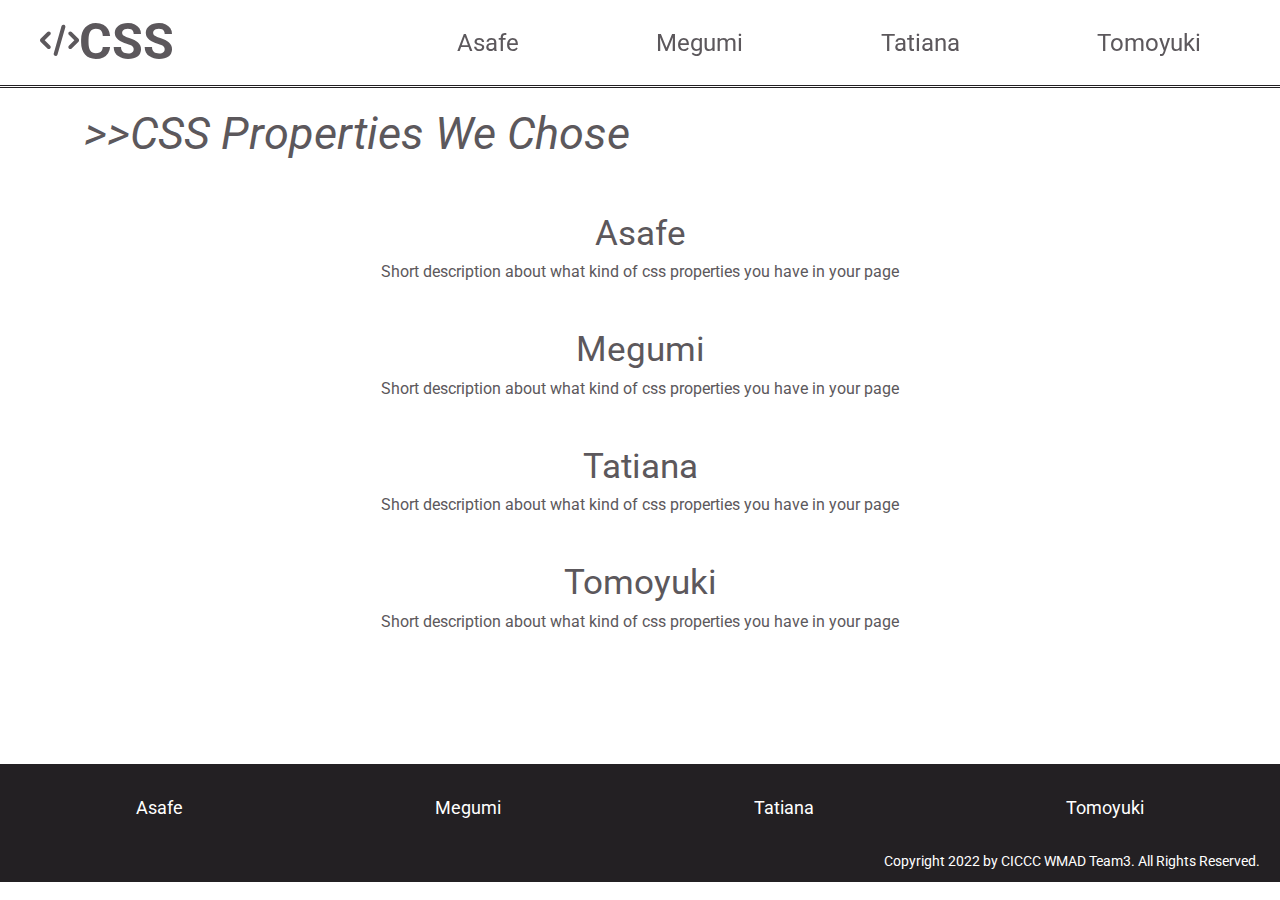
==== index.html @ c783a012 "Modify title and link." ====
<!DOCTYPE html>
<html lang="en">
  <head>
    <meta charset="UTF-8" />
    <meta http-equiv="X-UA-Compatible" content="IE=edge" />
    <meta name="viewport" content="width=device-width, initial-scale=1.0" />
    <title>CSS Tutorial - Home</title>

    <!-- Reset CSS -->
    <link rel="stylesheet" href="css/reset.css" />

    <!-- Google Fonts: Roboto, Open Sans -->
    <link rel="preconnect" href="https://fonts.googleapis.com" />
    <link rel="preconnect" href="https://fonts.gstatic.com" crossorigin />
    <link
      href="https://fonts.googleapis.com/css2?family=Open+Sans:ital,wght@0,400;0,700;1,400&family=Roboto:ital,wght@0,400;0,700;1,400&display=swap"
      rel="stylesheet"
    />

    <!-- Font Awesome ver 6.0.0-->
    <link
      rel="stylesheet"
      href="https://cdnjs.cloudflare.com/ajax/libs/font-awesome/6.0.0/css/all.min.css"
      integrity="sha512-9usAa10IRO0HhonpyAIVpjrylPvoDwiPUiKdWk5t3PyolY1cOd4DSE0Ga+ri4AuTroPR5aQvXU9xC6qOPnzFeg=="
      crossorigin="anonymous"
      referrerpolicy="no-referrer"
    />

    <!-- Website Styles -->
    <link rel="stylesheet" href="css/style_shared.css" />
    <link rel="stylesheet" href="css/style_home.css" />
  </head>

  <body>
    <!-- HEADER -->
    <header class="header">
      <div class="header-container">
        <div class="header-inner">
          <div class="header-inner-title">
            <a href="index.html"><i class="fa-solid fa-code fa-2xs"></i>CSS</a>
          </div>
          <div class="header-inner-nav">
            <nav>
              <ul>
                <li><a href="asafe.html">Asafe</a></li>
                <li><a href="megumi.html">Megumi</a></li>
                <li><a href="tatiana.html">Tatiana</a></li>
                <li><a href="tomoyuki.html">Tomoyuki</a></li>
              </ul>
            </nav>
          </div>
        </div>
      </div>
    </header>

    <!-- BODY -->
    <main class="main">
      <section class="summary">
        <h1>>>CSS Properties We Chose</h1>
        <div class="summary-wrap">
          <div class="summary-name">
            <h2>Asafe</h2>
          </div>
          <div class="summary-description">
            <p>
              Short description about what kind of css properties you have in
              your page
            </p>
          </div>
        </div>
        <div class="summary-wrap">
          <div class="summary-name">
            <h2>Megumi</h2>
          </div>
          <div class="summary-description">
            <p>
              Short description about what kind of css properties you have in
              your page
            </p>
          </div>
        </div>
        <div class="summary-wrap">
          <div class="summary-name">
            <h2>Tatiana</h2>
          </div>
          <div class="summary-description">
            <p>
              Short description about what kind of css properties you have in
              your page
            </p>
          </div>
        </div>
        <div class="summary-wrap">
          <div class="summary-name">
            <h2>Tomoyuki</h2>
          </div>
          <div class="summary-description">
            <p>
              Short description about what kind of css properties you have in
              your page
            </p>
          </div>
        </div>
      </section>
    </main>
    
    <!-- FOOTER -->
    <footer class="footer">
      <div class="footer-inner-nav">
        <nav>
          <ul>
            <li><a href="asafe.html">Asafe</a></li>
            <li><a href="megumi.html">Megumi</a></li>
            <li><a href="tatiana.html">Tatiana</a></li>
            <li><a href="tomoyuki.html">Tomoyuki</a></li>
          </ul>
        </nav>
      </div>
      <p class="copyright">
        Copyright 2022 by CICCC WMAD Team3. All Rights Reserved.
      </p>
    </footer>
  </body>
</html>
---- css/style_shared.css ----
/* SHARED STYLES */
body {
  color: #5c585c;
  font-size: 16px;
  font-family: 'Roboto', 'Open Sans', sans-serif;
  line-height: 1.5;
}

h1 {
  font-size: 45px;
}

h2 {
  font-size: 35px;
}

/* HEADER */
.header {
  position: fixed;
  width: 100%;
  padding: 5px 10px;
  margin-bottom: 30px;
  border-bottom: 3px double #232023;
}

.header-inner {
  display: flex;
  align-items: center;
}

.header-inner-title {
  width: 30%;
  font-size: 50px;
  padding-left: 30px;
  font-weight: 700;
}

.header-inner-nav {
  width: 70%;
}

.header-inner-nav ul {
  display: flex;
  justify-content: space-around; 
  font-size: 24px; 
}

.header-inner-nav a {
  padding: 10px 10px;
}

.header-inner-nav a:hover {
  text-decoration: underline;
}


/* FOOTER */
.footer {
  width: 100%;
  padding: 30px 10px 10px 10px;
  background-color: #232023;
  color: white;
}

.footer-inner-nav ul {
  display: flex;
  justify-content: space-around;
  font-size: 18px;
}

.footer-inner-nav a {
  padding: 10px 10px;
}

.footer-inner-nav a:hover {
  text-decoration: underline;
}

.copyright {
  padding: 30px 10px 0 10px;
  text-align: right;
  font-size: 14px;
}
---- css/style_home.css ----
/* MAIN */
.main {
  text-align: center;
}

.summary {
  width: 90%;
  margin: 0 auto;
  padding: 100px 20px;
}

.summary h1 {
  text-align: left;
  margin-bottom: 30px;
  font-style: italic;
}

.summary-wrap {
  padding: 10px 10px;
  margin: 20px 0px;
}
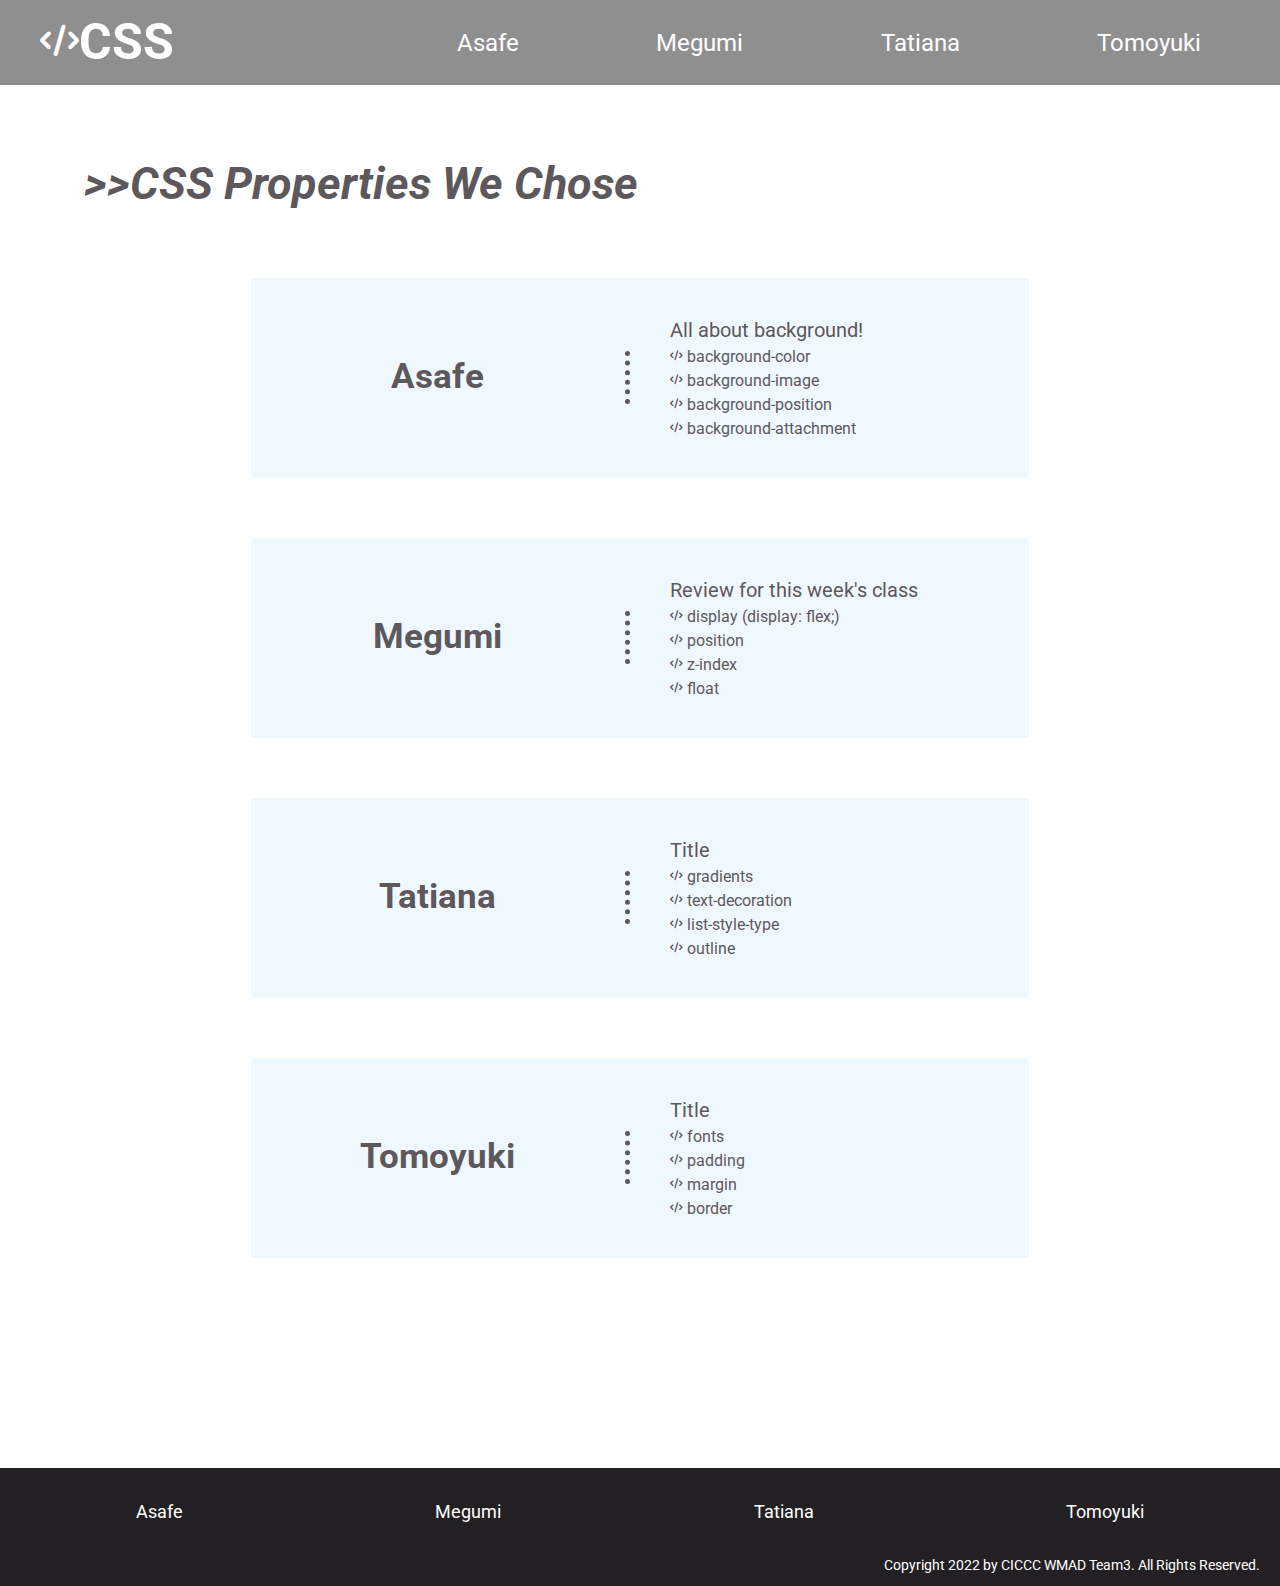
==== commit 8014abaf: "Add contents and modify css." ====
--- a/index.html
+++ b/index.html
@@ -62,10 +62,13 @@
             <h2>Asafe</h2>
           </div>
           <div class="summary-description">
-            <p>
-              Short description about what kind of css properties you have in
-              your page
-            </p>
+            <h3>All about background!</h3>
+            <ul>
+              <li><i class="fa-solid fa-code fa-2xs"></i> background-color</li>
+              <li><i class="fa-solid fa-code fa-2xs"></i> background-image</li>
+              <li><i class="fa-solid fa-code fa-2xs"></i> background-position</li>
+              <li><i class="fa-solid fa-code fa-2xs"></i> background-attachment</li>
+            </ul>
           </div>
         </div>
         <div class="summary-wrap">
@@ -73,10 +76,13 @@
             <h2>Megumi</h2>
           </div>
           <div class="summary-description">
-            <p>
-              Short description about what kind of css properties you have in
-              your page
-            </p>
+            <h3>Review for this week's class</h3>
+            <ul>
+              <li><i class="fa-solid fa-code fa-2xs"></i> display (display: flex;)</li>
+              <li><i class="fa-solid fa-code fa-2xs"></i> position</li>
+              <li><i class="fa-solid fa-code fa-2xs"></i> z-index</li>
+              <li><i class="fa-solid fa-code fa-2xs"></i> float</li>
+            </ul>
           </div>
         </div>
         <div class="summary-wrap">
@@ -84,10 +90,13 @@
             <h2>Tatiana</h2>
           </div>
           <div class="summary-description">
-            <p>
-              Short description about what kind of css properties you have in
-              your page
-            </p>
+            <h3>Title</h3>
+            <ul>
+              <li><i class="fa-solid fa-code fa-2xs"></i> gradients</li>
+              <li><i class="fa-solid fa-code fa-2xs"></i> text-decoration</li>
+              <li><i class="fa-solid fa-code fa-2xs"></i> list-style-type</li>
+              <li><i class="fa-solid fa-code fa-2xs"></i> outline</li>
+            </ul>
           </div>
         </div>
         <div class="summary-wrap">
@@ -95,15 +104,18 @@
             <h2>Tomoyuki</h2>
           </div>
           <div class="summary-description">
-            <p>
-              Short description about what kind of css properties you have in
-              your page
-            </p>
+            <h3>Title</h3>
+            <ul>
+              <li><i class="fa-solid fa-code fa-2xs"></i> fonts</li>
+              <li><i class="fa-solid fa-code fa-2xs"></i> padding</li>
+              <li><i class="fa-solid fa-code fa-2xs"></i> margin</li>
+              <li><i class="fa-solid fa-code fa-2xs"></i> border</li>
+            </ul>
           </div>
         </div>
       </section>
     </main>
-    
+
     <!-- FOOTER -->
     <footer class="footer">
       <div class="footer-inner-nav">
--- a/css/style_shared.css
+++ b/css/style_shared.css
@@ -20,7 +20,10 @@
   width: 100%;
   padding: 5px 10px;
   margin-bottom: 30px;
-  border-bottom: 3px double #232023;
+  /* border-bottom: 3px double #232023; */
+  background-color: #232023;
+  opacity: 0.5;
+  color: white;
 }
 
 .header-inner {
@@ -33,6 +36,10 @@
   font-size: 50px;
   padding-left: 30px;
   font-weight: 700;
+}
+
+.header-inner-title a:hover {
+  opacity: 0.7;
 }
 
 .header-inner-nav {
--- a/css/style_home.css
+++ b/css/style_home.css
@@ -1,21 +1,50 @@
 /* MAIN */
-.main {
+
+/* .main {
   text-align: center;
-}
+}  */
 
 .summary {
   width: 90%;
+  padding: 150px 20px;
   margin: 0 auto;
-  padding: 100px 20px;
 }
 
 .summary h1 {
   text-align: left;
   margin-bottom: 30px;
   font-style: italic;
+  font-weight: 700;
+}
+
+.summary h3 {
+  font-size: 20px;
 }
 
 .summary-wrap {
   padding: 10px 10px;
-  margin: 20px 0px;
+  margin: 60px auto;
+  display: flex;
+  justify-content: center;
+  align-items: center;
+  width: 70%;
+  height: 200px;
+  background-color: aliceblue;
+}
+
+.summary-name {
+  font-weight: 700;
+  border-style: none;
+  border-right-style: dotted;
+  border-color:#5c585c;
+  border-width: 5px;
+  width: 50%;
+  text-align: center;
+  margin-right: 20px;
+  padding-right: 10px;
+}
+
+.summary-description {
+  width: 50%;
+  padding-left: 20px;
 }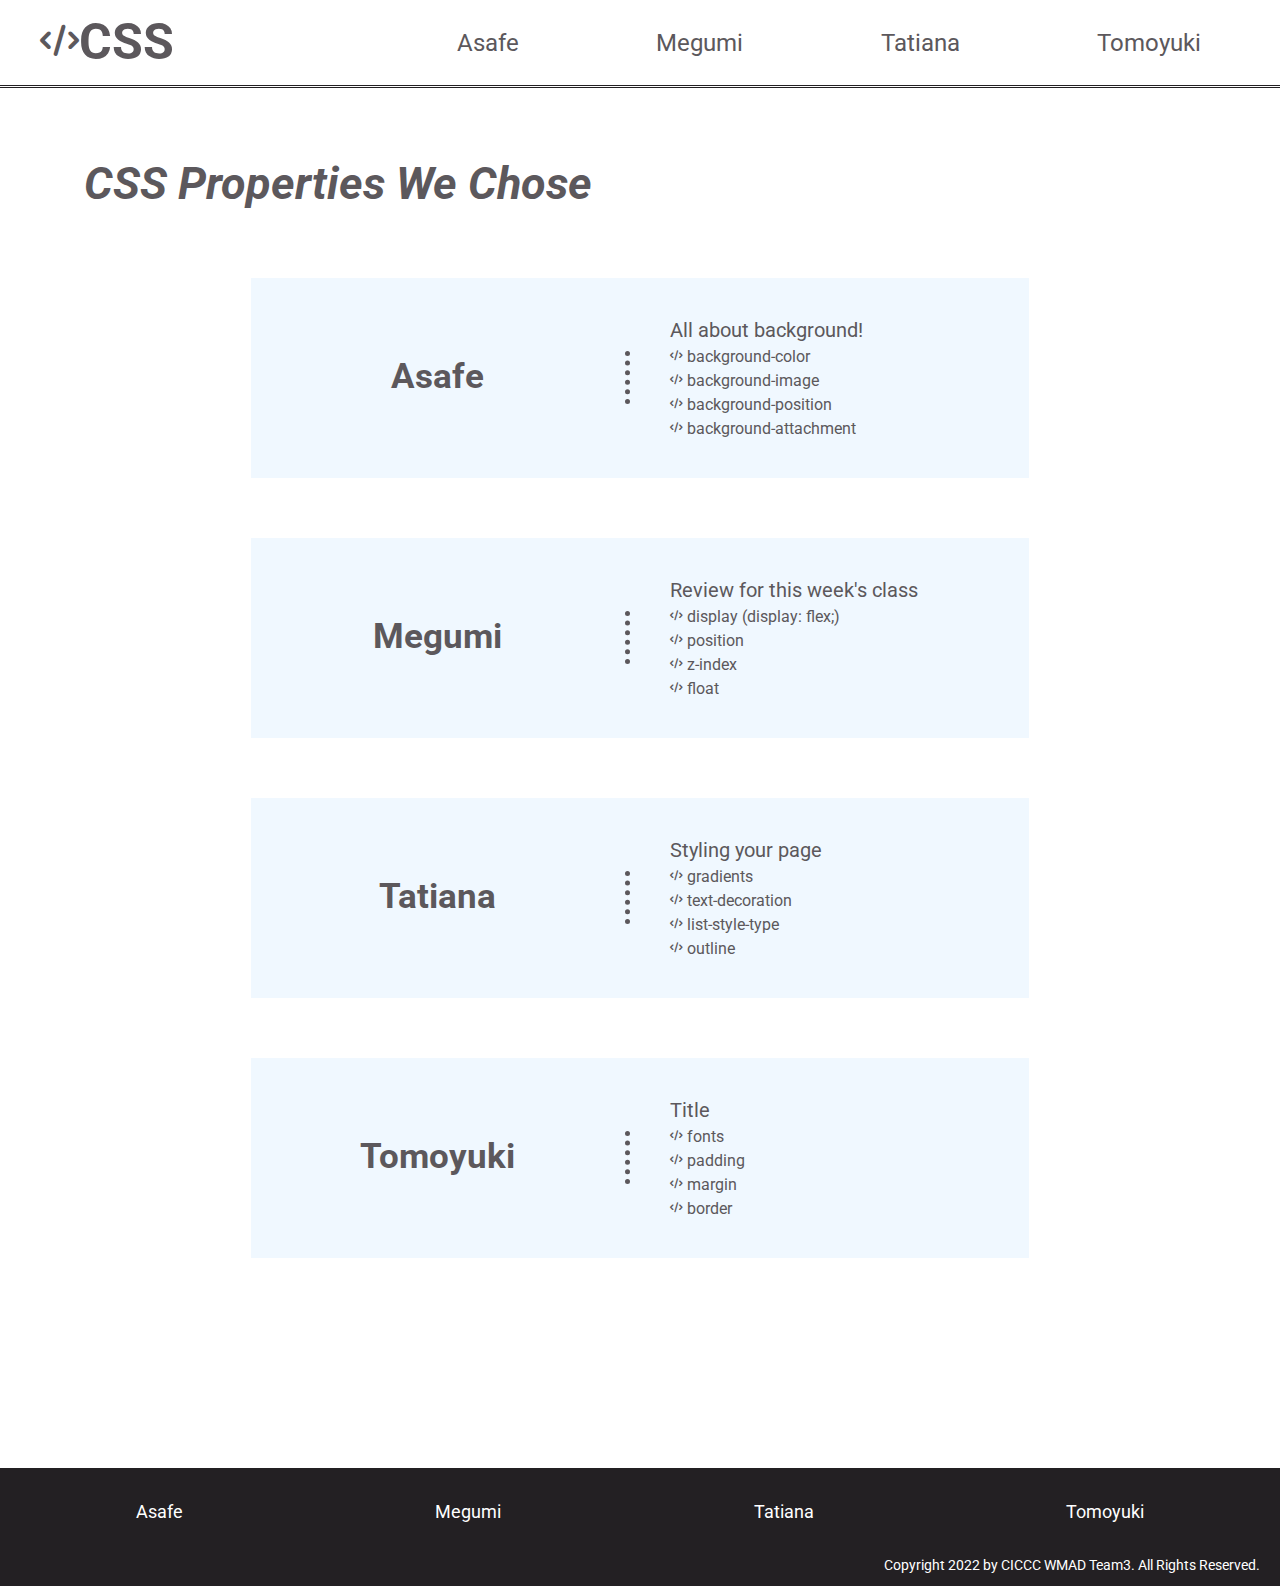
==== commit 206f331e: "added new changes" ====
--- a/index.html
+++ b/index.html
@@ -1,6 +1,7 @@
 <!DOCTYPE html>
 <html lang="en">
-  <head>
+
+<head>
     <meta charset="UTF-8" />
     <meta http-equiv="X-UA-Compatible" content="IE=edge" />
     <meta name="viewport" content="width=device-width, initial-scale=1.0" />
@@ -12,125 +13,118 @@
     <!-- Google Fonts: Roboto, Open Sans -->
     <link rel="preconnect" href="https://fonts.googleapis.com" />
     <link rel="preconnect" href="https://fonts.gstatic.com" crossorigin />
-    <link
-      href="https://fonts.googleapis.com/css2?family=Open+Sans:ital,wght@0,400;0,700;1,400&family=Roboto:ital,wght@0,400;0,700;1,400&display=swap"
-      rel="stylesheet"
-    />
+    <link href="https://fonts.googleapis.com/css2?family=Open+Sans:ital,wght@0,400;0,700;1,400&family=Roboto:ital,wght@0,400;0,700;1,400&display=swap" rel="stylesheet" />
 
     <!-- Font Awesome ver 6.0.0-->
-    <link
-      rel="stylesheet"
-      href="https://cdnjs.cloudflare.com/ajax/libs/font-awesome/6.0.0/css/all.min.css"
-      integrity="sha512-9usAa10IRO0HhonpyAIVpjrylPvoDwiPUiKdWk5t3PyolY1cOd4DSE0Ga+ri4AuTroPR5aQvXU9xC6qOPnzFeg=="
-      crossorigin="anonymous"
-      referrerpolicy="no-referrer"
+    <link rel="stylesheet" href="https://cdnjs.cloudflare.com/ajax/libs/font-awesome/6.0.0/css/all.min.css" integrity="sha512-9usAa10IRO0HhonpyAIVpjrylPvoDwiPUiKdWk5t3PyolY1cOd4DSE0Ga+ri4AuTroPR5aQvXU9xC6qOPnzFeg==" crossorigin="anonymous" referrerpolicy="no-referrer"
     />
 
     <!-- Website Styles -->
     <link rel="stylesheet" href="css/style_shared.css" />
     <link rel="stylesheet" href="css/style_home.css" />
-  </head>
+</head>
 
-  <body>
+<body>
     <!-- HEADER -->
     <header class="header">
-      <div class="header-container">
-        <div class="header-inner">
-          <div class="header-inner-title">
-            <a href="index.html"><i class="fa-solid fa-code fa-2xs"></i>CSS</a>
-          </div>
-          <div class="header-inner-nav">
-            <nav>
-              <ul>
-                <li><a href="asafe.html">Asafe</a></li>
-                <li><a href="megumi.html">Megumi</a></li>
-                <li><a href="tatiana.html">Tatiana</a></li>
-                <li><a href="tomoyuki.html">Tomoyuki</a></li>
-              </ul>
-            </nav>
-          </div>
+        <div class="header-container">
+            <div class="header-inner">
+                <div class="header-inner-title">
+                    <a href="index.html"><i class="fa-solid fa-code fa-2xs"></i>CSS</a>
+                </div>
+                <div class="header-inner-nav">
+                    <nav>
+                        <ul>
+                            <li><a href="asafe.html">Asafe</a></li>
+                            <li><a href="megumi.html">Megumi</a></li>
+                            <li><a href="tatiana.html">Tatiana</a></li>
+                            <li><a href="tomoyuki.html">Tomoyuki</a></li>
+                        </ul>
+                    </nav>
+                </div>
+            </div>
         </div>
-      </div>
     </header>
 
     <!-- BODY -->
     <main class="main">
-      <section class="summary">
-        <h1>>>CSS Properties We Chose</h1>
-        <div class="summary-wrap">
-          <div class="summary-name">
-            <h2>Asafe</h2>
-          </div>
-          <div class="summary-description">
-            <h3>All about background!</h3>
-            <ul>
-              <li><i class="fa-solid fa-code fa-2xs"></i> background-color</li>
-              <li><i class="fa-solid fa-code fa-2xs"></i> background-image</li>
-              <li><i class="fa-solid fa-code fa-2xs"></i> background-position</li>
-              <li><i class="fa-solid fa-code fa-2xs"></i> background-attachment</li>
-            </ul>
-          </div>
-        </div>
-        <div class="summary-wrap">
-          <div class="summary-name">
-            <h2>Megumi</h2>
-          </div>
-          <div class="summary-description">
-            <h3>Review for this week's class</h3>
-            <ul>
-              <li><i class="fa-solid fa-code fa-2xs"></i> display (display: flex;)</li>
-              <li><i class="fa-solid fa-code fa-2xs"></i> position</li>
-              <li><i class="fa-solid fa-code fa-2xs"></i> z-index</li>
-              <li><i class="fa-solid fa-code fa-2xs"></i> float</li>
-            </ul>
-          </div>
-        </div>
-        <div class="summary-wrap">
-          <div class="summary-name">
-            <h2>Tatiana</h2>
-          </div>
-          <div class="summary-description">
-            <h3>Title</h3>
-            <ul>
-              <li><i class="fa-solid fa-code fa-2xs"></i> gradients</li>
-              <li><i class="fa-solid fa-code fa-2xs"></i> text-decoration</li>
-              <li><i class="fa-solid fa-code fa-2xs"></i> list-style-type</li>
-              <li><i class="fa-solid fa-code fa-2xs"></i> outline</li>
-            </ul>
-          </div>
-        </div>
-        <div class="summary-wrap">
-          <div class="summary-name">
-            <h2>Tomoyuki</h2>
-          </div>
-          <div class="summary-description">
-            <h3>Title</h3>
-            <ul>
-              <li><i class="fa-solid fa-code fa-2xs"></i> fonts</li>
-              <li><i class="fa-solid fa-code fa-2xs"></i> padding</li>
-              <li><i class="fa-solid fa-code fa-2xs"></i> margin</li>
-              <li><i class="fa-solid fa-code fa-2xs"></i> border</li>
-            </ul>
-          </div>
-        </div>
-      </section>
+        <section class="summary">
+            <h1>CSS Properties We Chose</h1>
+            <div class="summary-wrap">
+                <div class="summary-name">
+                    <h2>Asafe</h2>
+                </div>
+                <div class="summary-description">
+                    <h3>All about background!</h3>
+                    <ul>
+                        <li><i class="fa-solid fa-code fa-2xs"></i> background-color</li>
+                        <li><i class="fa-solid fa-code fa-2xs"></i> background-image</li>
+                        <li><i class="fa-solid fa-code fa-2xs"></i> background-position</li>
+                        <li><i class="fa-solid fa-code fa-2xs"></i> background-attachment</li>
+                    </ul>
+                </div>
+            </div>
+            <div class="summary-wrap">
+                <div class="summary-name">
+                    <h2>Megumi</h2>
+                </div>
+                <div class="summary-description">
+                    <h3>Review for this week's class</h3>
+                    <ul>
+                        <li><i class="fa-solid fa-code fa-2xs"></i> display (display: flex;)</li>
+                        <li><i class="fa-solid fa-code fa-2xs"></i> position</li>
+                        <li><i class="fa-solid fa-code fa-2xs"></i> z-index</li>
+                        <li><i class="fa-solid fa-code fa-2xs"></i> float</li>
+                    </ul>
+                </div>
+            </div>
+            <div class="summary-wrap">
+                <div class="summary-name">
+                    <h2>Tatiana</h2>
+                </div>
+                <div class="summary-description">
+                    <h3>Styling your page</h3>
+                    <ul>
+                        <li><i class="fa-solid fa-code fa-2xs"></i> gradients</li>
+                        <li><i class="fa-solid fa-code fa-2xs"></i> text-decoration</li>
+                        <li><i class="fa-solid fa-code fa-2xs"></i> list-style-type</li>
+                        <li><i class="fa-solid fa-code fa-2xs"></i> outline</li>
+                    </ul>
+                </div>
+            </div>
+            <div class="summary-wrap">
+                <div class="summary-name">
+                    <h2>Tomoyuki</h2>
+                </div>
+                <div class="summary-description">
+                    <h3>Title</h3>
+                    <ul>
+                        <li><i class="fa-solid fa-code fa-2xs"></i> fonts</li>
+                        <li><i class="fa-solid fa-code fa-2xs"></i> padding</li>
+                        <li><i class="fa-solid fa-code fa-2xs"></i> margin</li>
+                        <li><i class="fa-solid fa-code fa-2xs"></i> border</li>
+                    </ul>
+                </div>
+            </div>
+        </section>
     </main>
 
     <!-- FOOTER -->
     <footer class="footer">
-      <div class="footer-inner-nav">
-        <nav>
-          <ul>
-            <li><a href="asafe.html">Asafe</a></li>
-            <li><a href="megumi.html">Megumi</a></li>
-            <li><a href="tatiana.html">Tatiana</a></li>
-            <li><a href="tomoyuki.html">Tomoyuki</a></li>
-          </ul>
-        </nav>
-      </div>
-      <p class="copyright">
-        Copyright 2022 by CICCC WMAD Team3. All Rights Reserved.
-      </p>
+        <div class="footer-inner-nav">
+            <nav>
+                <ul>
+                    <li><a href="asafe.html">Asafe</a></li>
+                    <li><a href="megumi.html">Megumi</a></li>
+                    <li><a href="tatiana.html">Tatiana</a></li>
+                    <li><a href="tomoyuki.html">Tomoyuki</a></li>
+                </ul>
+            </nav>
+        </div>
+        <p class="copyright">
+            Copyright 2022 by CICCC WMAD Team3. All Rights Reserved.
+        </p>
     </footer>
-  </body>
-</html>
+</body>
+
+</html>--- a/css/style_shared.css
+++ b/css/style_shared.css
@@ -20,10 +20,8 @@
   width: 100%;
   padding: 5px 10px;
   margin-bottom: 30px;
-  /* border-bottom: 3px double #232023; */
-  background-color: #232023;
-  opacity: 0.5;
-  color: white;
+  border-bottom: 3px double #232023;
+  background-color: white;
 }
 
 .header-inner {
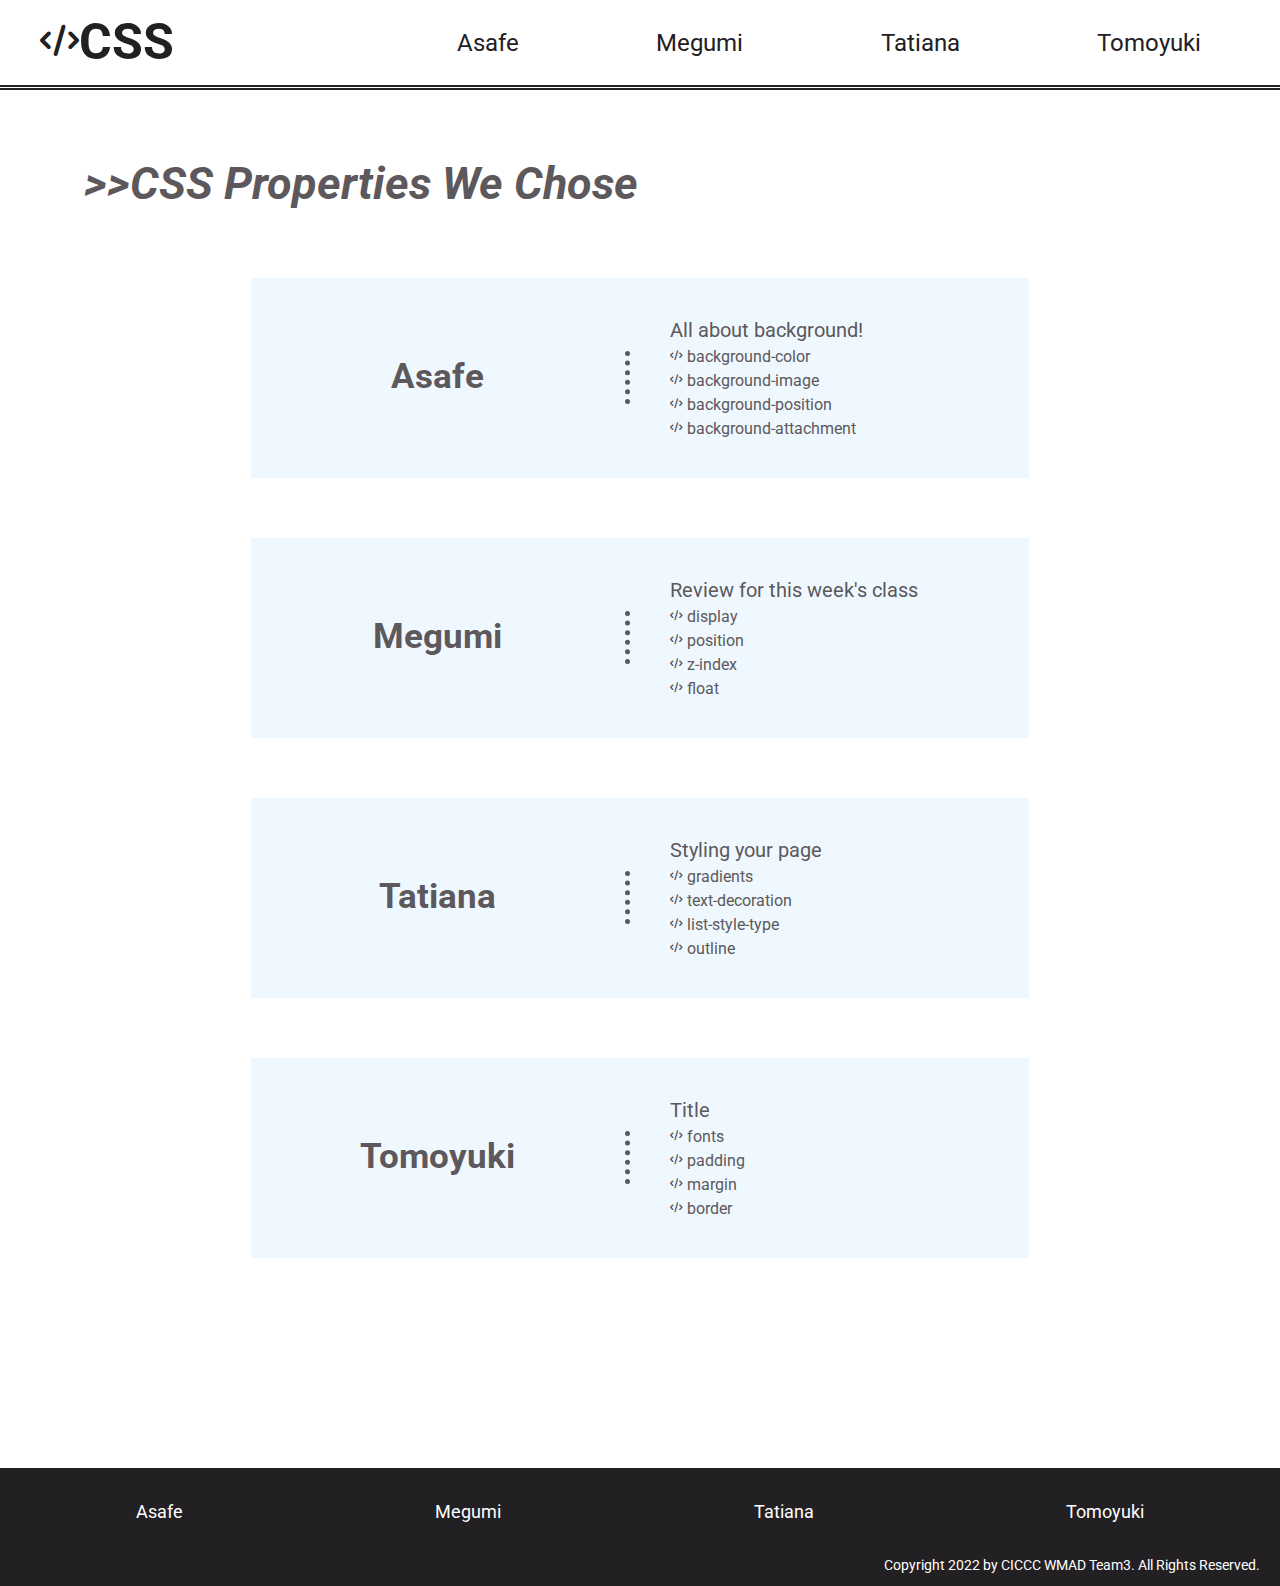
==== commit db4a5632: "Modify header border." ====
--- a/index.html
+++ b/index.html
@@ -1,7 +1,6 @@
 <!DOCTYPE html>
 <html lang="en">
-
-<head>
+  <head>
     <meta charset="UTF-8" />
     <meta http-equiv="X-UA-Compatible" content="IE=edge" />
     <meta name="viewport" content="width=device-width, initial-scale=1.0" />
@@ -13,118 +12,125 @@
     <!-- Google Fonts: Roboto, Open Sans -->
     <link rel="preconnect" href="https://fonts.googleapis.com" />
     <link rel="preconnect" href="https://fonts.gstatic.com" crossorigin />
-    <link href="https://fonts.googleapis.com/css2?family=Open+Sans:ital,wght@0,400;0,700;1,400&family=Roboto:ital,wght@0,400;0,700;1,400&display=swap" rel="stylesheet" />
+    <link
+      href="https://fonts.googleapis.com/css2?family=Open+Sans:ital,wght@0,400;0,700;1,400&family=Roboto:ital,wght@0,400;0,700;1,400&display=swap"
+      rel="stylesheet"
+    />
 
     <!-- Font Awesome ver 6.0.0-->
-    <link rel="stylesheet" href="https://cdnjs.cloudflare.com/ajax/libs/font-awesome/6.0.0/css/all.min.css" integrity="sha512-9usAa10IRO0HhonpyAIVpjrylPvoDwiPUiKdWk5t3PyolY1cOd4DSE0Ga+ri4AuTroPR5aQvXU9xC6qOPnzFeg==" crossorigin="anonymous" referrerpolicy="no-referrer"
+    <link
+      rel="stylesheet"
+      href="https://cdnjs.cloudflare.com/ajax/libs/font-awesome/6.0.0/css/all.min.css"
+      integrity="sha512-9usAa10IRO0HhonpyAIVpjrylPvoDwiPUiKdWk5t3PyolY1cOd4DSE0Ga+ri4AuTroPR5aQvXU9xC6qOPnzFeg=="
+      crossorigin="anonymous"
+      referrerpolicy="no-referrer"
     />
 
     <!-- Website Styles -->
     <link rel="stylesheet" href="css/style_shared.css" />
     <link rel="stylesheet" href="css/style_home.css" />
-</head>
+  </head>
 
-<body>
+  <body>
     <!-- HEADER -->
     <header class="header">
-        <div class="header-container">
-            <div class="header-inner">
-                <div class="header-inner-title">
-                    <a href="index.html"><i class="fa-solid fa-code fa-2xs"></i>CSS</a>
-                </div>
-                <div class="header-inner-nav">
-                    <nav>
-                        <ul>
-                            <li><a href="asafe.html">Asafe</a></li>
-                            <li><a href="megumi.html">Megumi</a></li>
-                            <li><a href="tatiana.html">Tatiana</a></li>
-                            <li><a href="tomoyuki.html">Tomoyuki</a></li>
-                        </ul>
-                    </nav>
-                </div>
-            </div>
+      <div class="header-container">
+        <div class="header-inner">
+          <div class="header-inner-title">
+            <a href="index.html"><i class="fa-solid fa-code fa-2xs"></i>CSS</a>
+          </div>
+          <div class="header-inner-nav">
+            <nav>
+              <ul>
+                <li>Asafe</a></li>
+                <li>Megumi</a></li>
+                <li>Tatiana</a></li>
+                <li>Tomoyuki</a></li>
+              </ul>
+            </nav>
+          </div>
         </div>
+      </div>
     </header>
 
     <!-- BODY -->
     <main class="main">
-        <section class="summary">
-            <h1>CSS Properties We Chose</h1>
-            <div class="summary-wrap">
-                <div class="summary-name">
-                    <h2>Asafe</h2>
-                </div>
-                <div class="summary-description">
-                    <h3>All about background!</h3>
-                    <ul>
-                        <li><i class="fa-solid fa-code fa-2xs"></i> background-color</li>
-                        <li><i class="fa-solid fa-code fa-2xs"></i> background-image</li>
-                        <li><i class="fa-solid fa-code fa-2xs"></i> background-position</li>
-                        <li><i class="fa-solid fa-code fa-2xs"></i> background-attachment</li>
-                    </ul>
-                </div>
-            </div>
-            <div class="summary-wrap">
-                <div class="summary-name">
-                    <h2>Megumi</h2>
-                </div>
-                <div class="summary-description">
-                    <h3>Review for this week's class</h3>
-                    <ul>
-                        <li><i class="fa-solid fa-code fa-2xs"></i> display (display: flex;)</li>
-                        <li><i class="fa-solid fa-code fa-2xs"></i> position</li>
-                        <li><i class="fa-solid fa-code fa-2xs"></i> z-index</li>
-                        <li><i class="fa-solid fa-code fa-2xs"></i> float</li>
-                    </ul>
-                </div>
-            </div>
-            <div class="summary-wrap">
-                <div class="summary-name">
-                    <h2>Tatiana</h2>
-                </div>
-                <div class="summary-description">
-                    <h3>Styling your page</h3>
-                    <ul>
-                        <li><i class="fa-solid fa-code fa-2xs"></i> gradients</li>
-                        <li><i class="fa-solid fa-code fa-2xs"></i> text-decoration</li>
-                        <li><i class="fa-solid fa-code fa-2xs"></i> list-style-type</li>
-                        <li><i class="fa-solid fa-code fa-2xs"></i> outline</li>
-                    </ul>
-                </div>
-            </div>
-            <div class="summary-wrap">
-                <div class="summary-name">
-                    <h2>Tomoyuki</h2>
-                </div>
-                <div class="summary-description">
-                    <h3>Title</h3>
-                    <ul>
-                        <li><i class="fa-solid fa-code fa-2xs"></i> fonts</li>
-                        <li><i class="fa-solid fa-code fa-2xs"></i> padding</li>
-                        <li><i class="fa-solid fa-code fa-2xs"></i> margin</li>
-                        <li><i class="fa-solid fa-code fa-2xs"></i> border</li>
-                    </ul>
-                </div>
-            </div>
-        </section>
+      <section class="summary">
+        <h1>>>CSS Properties We Chose</h1>
+        <div class="summary-wrap">
+          <div class="summary-name">
+            <h2>Asafe</h2>
+          </div>
+          <div class="summary-description">
+            <h3>All about background!</h3>
+            <ul>
+              <li><i class="fa-solid fa-code fa-2xs"></i> background-color</li>
+              <li><i class="fa-solid fa-code fa-2xs"></i> background-image</li>
+              <li><i class="fa-solid fa-code fa-2xs"></i> background-position</li>
+              <li><i class="fa-solid fa-code fa-2xs"></i> background-attachment</li>
+            </ul>
+          </div>
+        </div>
+        <div class="summary-wrap">
+          <div class="summary-name">
+            <h2>Megumi</h2>
+          </div>
+          <div class="summary-description">
+            <h3>Review for this week's class</h3>
+            <ul>
+              <li><i class="fa-solid fa-code fa-2xs"></i> display</li>
+              <li><i class="fa-solid fa-code fa-2xs"></i> position</li>
+              <li><i class="fa-solid fa-code fa-2xs"></i> z-index</li>
+              <li><i class="fa-solid fa-code fa-2xs"></i> float</li>
+            </ul>
+          </div>
+        </div>
+        <div class="summary-wrap">
+          <div class="summary-name">
+            <h2>Tatiana</h2>
+          </div>
+          <div class="summary-description">
+            <h3>Styling your page</h3>
+            <ul>
+              <li><i class="fa-solid fa-code fa-2xs"></i> gradients</li>
+              <li><i class="fa-solid fa-code fa-2xs"></i> text-decoration</li>
+              <li><i class="fa-solid fa-code fa-2xs"></i> list-style-type</li>
+              <li><i class="fa-solid fa-code fa-2xs"></i> outline</li>
+            </ul>
+          </div>
+        </div>
+        <div class="summary-wrap">
+          <div class="summary-name">
+            <h2>Tomoyuki</h2>
+          </div>
+          <div class="summary-description">
+            <h3>Title</h3>
+            <ul>
+              <li><i class="fa-solid fa-code fa-2xs"></i> fonts</li>
+              <li><i class="fa-solid fa-code fa-2xs"></i> padding</li>
+              <li><i class="fa-solid fa-code fa-2xs"></i> margin</li>
+              <li><i class="fa-solid fa-code fa-2xs"></i> border</li>
+            </ul>
+          </div>
+        </div>
+      </section>
     </main>
 
     <!-- FOOTER -->
     <footer class="footer">
-        <div class="footer-inner-nav">
-            <nav>
-                <ul>
-                    <li><a href="asafe.html">Asafe</a></li>
-                    <li><a href="megumi.html">Megumi</a></li>
-                    <li><a href="tatiana.html">Tatiana</a></li>
-                    <li><a href="tomoyuki.html">Tomoyuki</a></li>
-                </ul>
-            </nav>
-        </div>
-        <p class="copyright">
-            Copyright 2022 by CICCC WMAD Team3. All Rights Reserved.
-        </p>
+      <div class="footer-inner-nav">
+        <nav>
+          <ul>
+            <li><a href="asafe.html">Asafe</a></li>
+            <li><a href="megumi.html">Megumi</a></li>
+            <li><a href="tatiana.html">Tatiana</a></li>
+            <li><a href="tomoyuki.html">Tomoyuki</a></li>
+          </ul>
+        </nav>
+      </div>
+      <p class="copyright">
+        Copyright 2022 by CICCC WMAD Team3. All Rights Reserved.
+      </p>
     </footer>
-</body>
-
-</html>+  </body>
+</html>
--- a/css/style_shared.css
+++ b/css/style_shared.css
@@ -20,8 +20,10 @@
   width: 100%;
   padding: 5px 10px;
   margin-bottom: 30px;
-  border-bottom: 3px double #232023;
+  /* border-bottom: 3px double #232023; */
   background-color: white;
+  color: #232023;
+  border-bottom: 5px double #232023;
 }
 
 .header-inner {
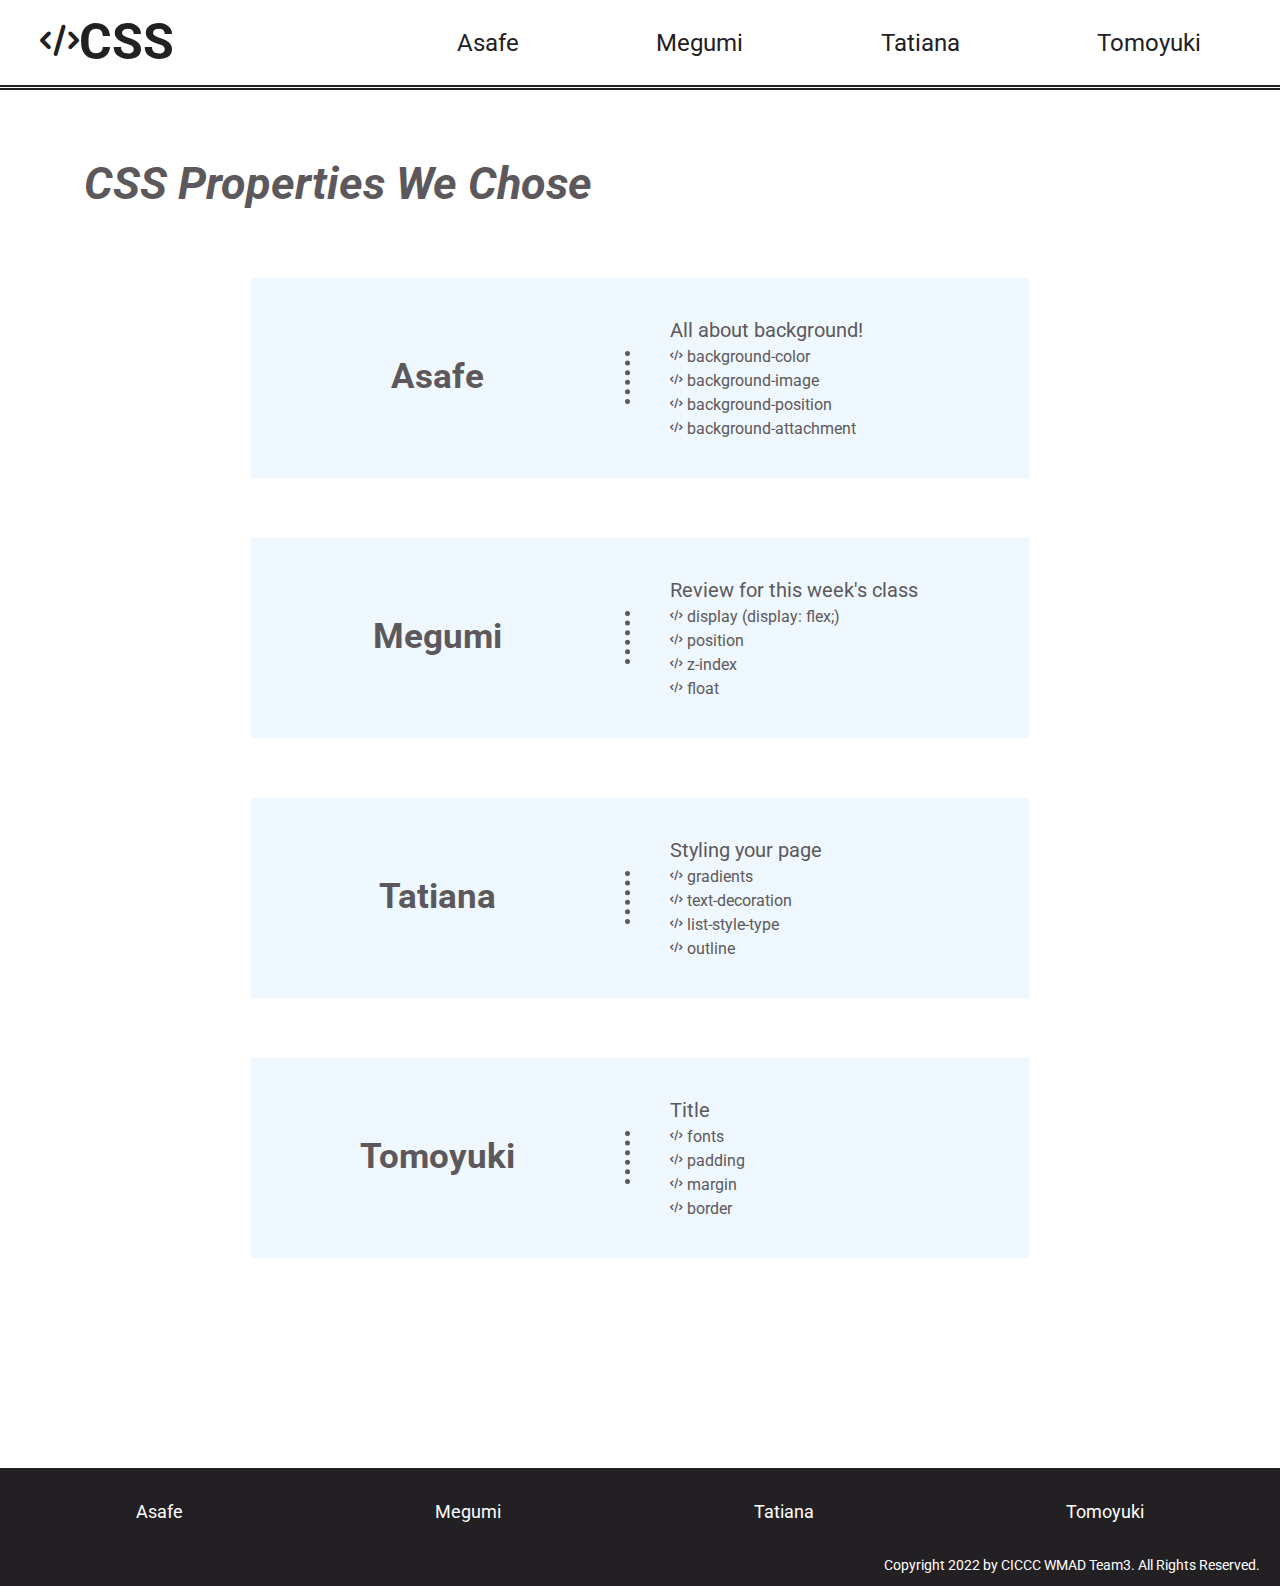
==== commit d0412f5c: "Merge branch 'main' into megumi" ====
--- a/index.html
+++ b/index.html
@@ -1,6 +1,7 @@
 <!DOCTYPE html>
 <html lang="en">
-  <head>
+
+<head>
     <meta charset="UTF-8" />
     <meta http-equiv="X-UA-Compatible" content="IE=edge" />
     <meta name="viewport" content="width=device-width, initial-scale=1.0" />
@@ -12,125 +13,118 @@
     <!-- Google Fonts: Roboto, Open Sans -->
     <link rel="preconnect" href="https://fonts.googleapis.com" />
     <link rel="preconnect" href="https://fonts.gstatic.com" crossorigin />
-    <link
-      href="https://fonts.googleapis.com/css2?family=Open+Sans:ital,wght@0,400;0,700;1,400&family=Roboto:ital,wght@0,400;0,700;1,400&display=swap"
-      rel="stylesheet"
-    />
+    <link href="https://fonts.googleapis.com/css2?family=Open+Sans:ital,wght@0,400;0,700;1,400&family=Roboto:ital,wght@0,400;0,700;1,400&display=swap" rel="stylesheet" />
 
     <!-- Font Awesome ver 6.0.0-->
-    <link
-      rel="stylesheet"
-      href="https://cdnjs.cloudflare.com/ajax/libs/font-awesome/6.0.0/css/all.min.css"
-      integrity="sha512-9usAa10IRO0HhonpyAIVpjrylPvoDwiPUiKdWk5t3PyolY1cOd4DSE0Ga+ri4AuTroPR5aQvXU9xC6qOPnzFeg=="
-      crossorigin="anonymous"
-      referrerpolicy="no-referrer"
+    <link rel="stylesheet" href="https://cdnjs.cloudflare.com/ajax/libs/font-awesome/6.0.0/css/all.min.css" integrity="sha512-9usAa10IRO0HhonpyAIVpjrylPvoDwiPUiKdWk5t3PyolY1cOd4DSE0Ga+ri4AuTroPR5aQvXU9xC6qOPnzFeg==" crossorigin="anonymous" referrerpolicy="no-referrer"
     />
 
     <!-- Website Styles -->
     <link rel="stylesheet" href="css/style_shared.css" />
     <link rel="stylesheet" href="css/style_home.css" />
-  </head>
+</head>
 
-  <body>
+<body>
     <!-- HEADER -->
     <header class="header">
-      <div class="header-container">
-        <div class="header-inner">
-          <div class="header-inner-title">
-            <a href="index.html"><i class="fa-solid fa-code fa-2xs"></i>CSS</a>
-          </div>
-          <div class="header-inner-nav">
-            <nav>
-              <ul>
-                <li>Asafe</a></li>
-                <li>Megumi</a></li>
-                <li>Tatiana</a></li>
-                <li>Tomoyuki</a></li>
-              </ul>
-            </nav>
-          </div>
+        <div class="header-container">
+            <div class="header-inner">
+                <div class="header-inner-title">
+                    <a href="index.html"><i class="fa-solid fa-code fa-2xs"></i>CSS</a>
+                </div>
+                <div class="header-inner-nav">
+                    <nav>
+                        <ul>
+                            <li><a href="asafe.html">Asafe</a></li>
+                            <li><a href="megumi.html">Megumi</a></li>
+                            <li><a href="tatiana.html">Tatiana</a></li>
+                            <li><a href="tomoyuki.html">Tomoyuki</a></li>
+                        </ul>
+                    </nav>
+                </div>
+            </div>
         </div>
-      </div>
     </header>
 
     <!-- BODY -->
     <main class="main">
-      <section class="summary">
-        <h1>>>CSS Properties We Chose</h1>
-        <div class="summary-wrap">
-          <div class="summary-name">
-            <h2>Asafe</h2>
-          </div>
-          <div class="summary-description">
-            <h3>All about background!</h3>
-            <ul>
-              <li><i class="fa-solid fa-code fa-2xs"></i> background-color</li>
-              <li><i class="fa-solid fa-code fa-2xs"></i> background-image</li>
-              <li><i class="fa-solid fa-code fa-2xs"></i> background-position</li>
-              <li><i class="fa-solid fa-code fa-2xs"></i> background-attachment</li>
-            </ul>
-          </div>
-        </div>
-        <div class="summary-wrap">
-          <div class="summary-name">
-            <h2>Megumi</h2>
-          </div>
-          <div class="summary-description">
-            <h3>Review for this week's class</h3>
-            <ul>
-              <li><i class="fa-solid fa-code fa-2xs"></i> display</li>
-              <li><i class="fa-solid fa-code fa-2xs"></i> position</li>
-              <li><i class="fa-solid fa-code fa-2xs"></i> z-index</li>
-              <li><i class="fa-solid fa-code fa-2xs"></i> float</li>
-            </ul>
-          </div>
-        </div>
-        <div class="summary-wrap">
-          <div class="summary-name">
-            <h2>Tatiana</h2>
-          </div>
-          <div class="summary-description">
-            <h3>Styling your page</h3>
-            <ul>
-              <li><i class="fa-solid fa-code fa-2xs"></i> gradients</li>
-              <li><i class="fa-solid fa-code fa-2xs"></i> text-decoration</li>
-              <li><i class="fa-solid fa-code fa-2xs"></i> list-style-type</li>
-              <li><i class="fa-solid fa-code fa-2xs"></i> outline</li>
-            </ul>
-          </div>
-        </div>
-        <div class="summary-wrap">
-          <div class="summary-name">
-            <h2>Tomoyuki</h2>
-          </div>
-          <div class="summary-description">
-            <h3>Title</h3>
-            <ul>
-              <li><i class="fa-solid fa-code fa-2xs"></i> fonts</li>
-              <li><i class="fa-solid fa-code fa-2xs"></i> padding</li>
-              <li><i class="fa-solid fa-code fa-2xs"></i> margin</li>
-              <li><i class="fa-solid fa-code fa-2xs"></i> border</li>
-            </ul>
-          </div>
-        </div>
-      </section>
+        <section class="summary">
+            <h1>CSS Properties We Chose</h1>
+            <div class="summary-wrap">
+                <div class="summary-name">
+                    <h2>Asafe</h2>
+                </div>
+                <div class="summary-description">
+                    <h3>All about background!</h3>
+                    <ul>
+                        <li><i class="fa-solid fa-code fa-2xs"></i> background-color</li>
+                        <li><i class="fa-solid fa-code fa-2xs"></i> background-image</li>
+                        <li><i class="fa-solid fa-code fa-2xs"></i> background-position</li>
+                        <li><i class="fa-solid fa-code fa-2xs"></i> background-attachment</li>
+                    </ul>
+                </div>
+            </div>
+            <div class="summary-wrap">
+                <div class="summary-name">
+                    <h2>Megumi</h2>
+                </div>
+                <div class="summary-description">
+                    <h3>Review for this week's class</h3>
+                    <ul>
+                        <li><i class="fa-solid fa-code fa-2xs"></i> display (display: flex;)</li>
+                        <li><i class="fa-solid fa-code fa-2xs"></i> position</li>
+                        <li><i class="fa-solid fa-code fa-2xs"></i> z-index</li>
+                        <li><i class="fa-solid fa-code fa-2xs"></i> float</li>
+                    </ul>
+                </div>
+            </div>
+            <div class="summary-wrap">
+                <div class="summary-name">
+                    <h2>Tatiana</h2>
+                </div>
+                <div class="summary-description">
+                    <h3>Styling your page</h3>
+                    <ul>
+                        <li><i class="fa-solid fa-code fa-2xs"></i> gradients</li>
+                        <li><i class="fa-solid fa-code fa-2xs"></i> text-decoration</li>
+                        <li><i class="fa-solid fa-code fa-2xs"></i> list-style-type</li>
+                        <li><i class="fa-solid fa-code fa-2xs"></i> outline</li>
+                    </ul>
+                </div>
+            </div>
+            <div class="summary-wrap">
+                <div class="summary-name">
+                    <h2>Tomoyuki</h2>
+                </div>
+                <div class="summary-description">
+                    <h3>Title</h3>
+                    <ul>
+                        <li><i class="fa-solid fa-code fa-2xs"></i> fonts</li>
+                        <li><i class="fa-solid fa-code fa-2xs"></i> padding</li>
+                        <li><i class="fa-solid fa-code fa-2xs"></i> margin</li>
+                        <li><i class="fa-solid fa-code fa-2xs"></i> border</li>
+                    </ul>
+                </div>
+            </div>
+        </section>
     </main>
 
     <!-- FOOTER -->
     <footer class="footer">
-      <div class="footer-inner-nav">
-        <nav>
-          <ul>
-            <li><a href="asafe.html">Asafe</a></li>
-            <li><a href="megumi.html">Megumi</a></li>
-            <li><a href="tatiana.html">Tatiana</a></li>
-            <li><a href="tomoyuki.html">Tomoyuki</a></li>
-          </ul>
-        </nav>
-      </div>
-      <p class="copyright">
-        Copyright 2022 by CICCC WMAD Team3. All Rights Reserved.
-      </p>
+        <div class="footer-inner-nav">
+            <nav>
+                <ul>
+                    <li><a href="asafe.html">Asafe</a></li>
+                    <li><a href="megumi.html">Megumi</a></li>
+                    <li><a href="tatiana.html">Tatiana</a></li>
+                    <li><a href="tomoyuki.html">Tomoyuki</a></li>
+                </ul>
+            </nav>
+        </div>
+        <p class="copyright">
+            Copyright 2022 by CICCC WMAD Team3. All Rights Reserved.
+        </p>
     </footer>
-  </body>
-</html>
+</body>
+
+</html>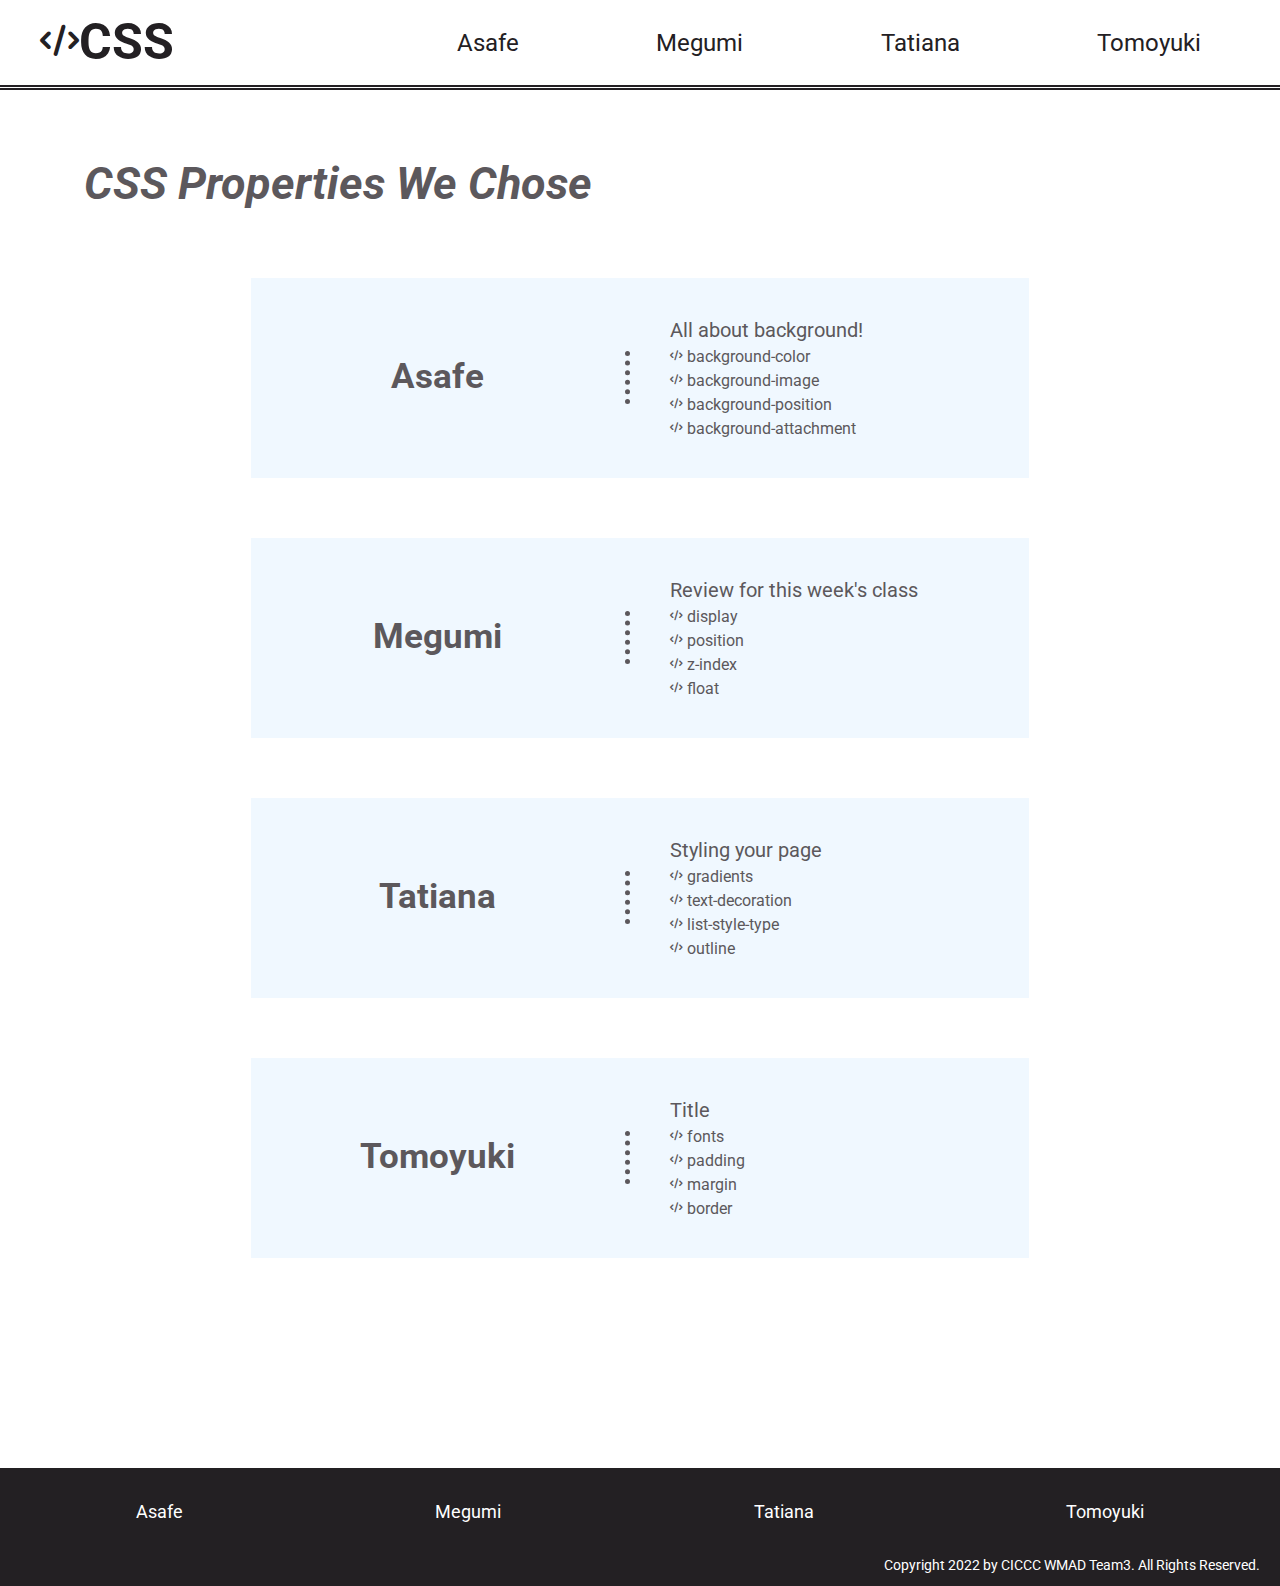
==== commit 8df2368d: "Modify megumi's section." ====
--- a/index.html
+++ b/index.html
@@ -71,7 +71,7 @@
                 <div class="summary-description">
                     <h3>Review for this week's class</h3>
                     <ul>
-                        <li><i class="fa-solid fa-code fa-2xs"></i> display (display: flex;)</li>
+                        <li><i class="fa-solid fa-code fa-2xs"></i> display</li>
                         <li><i class="fa-solid fa-code fa-2xs"></i> position</li>
                         <li><i class="fa-solid fa-code fa-2xs"></i> z-index</li>
                         <li><i class="fa-solid fa-code fa-2xs"></i> float</li>
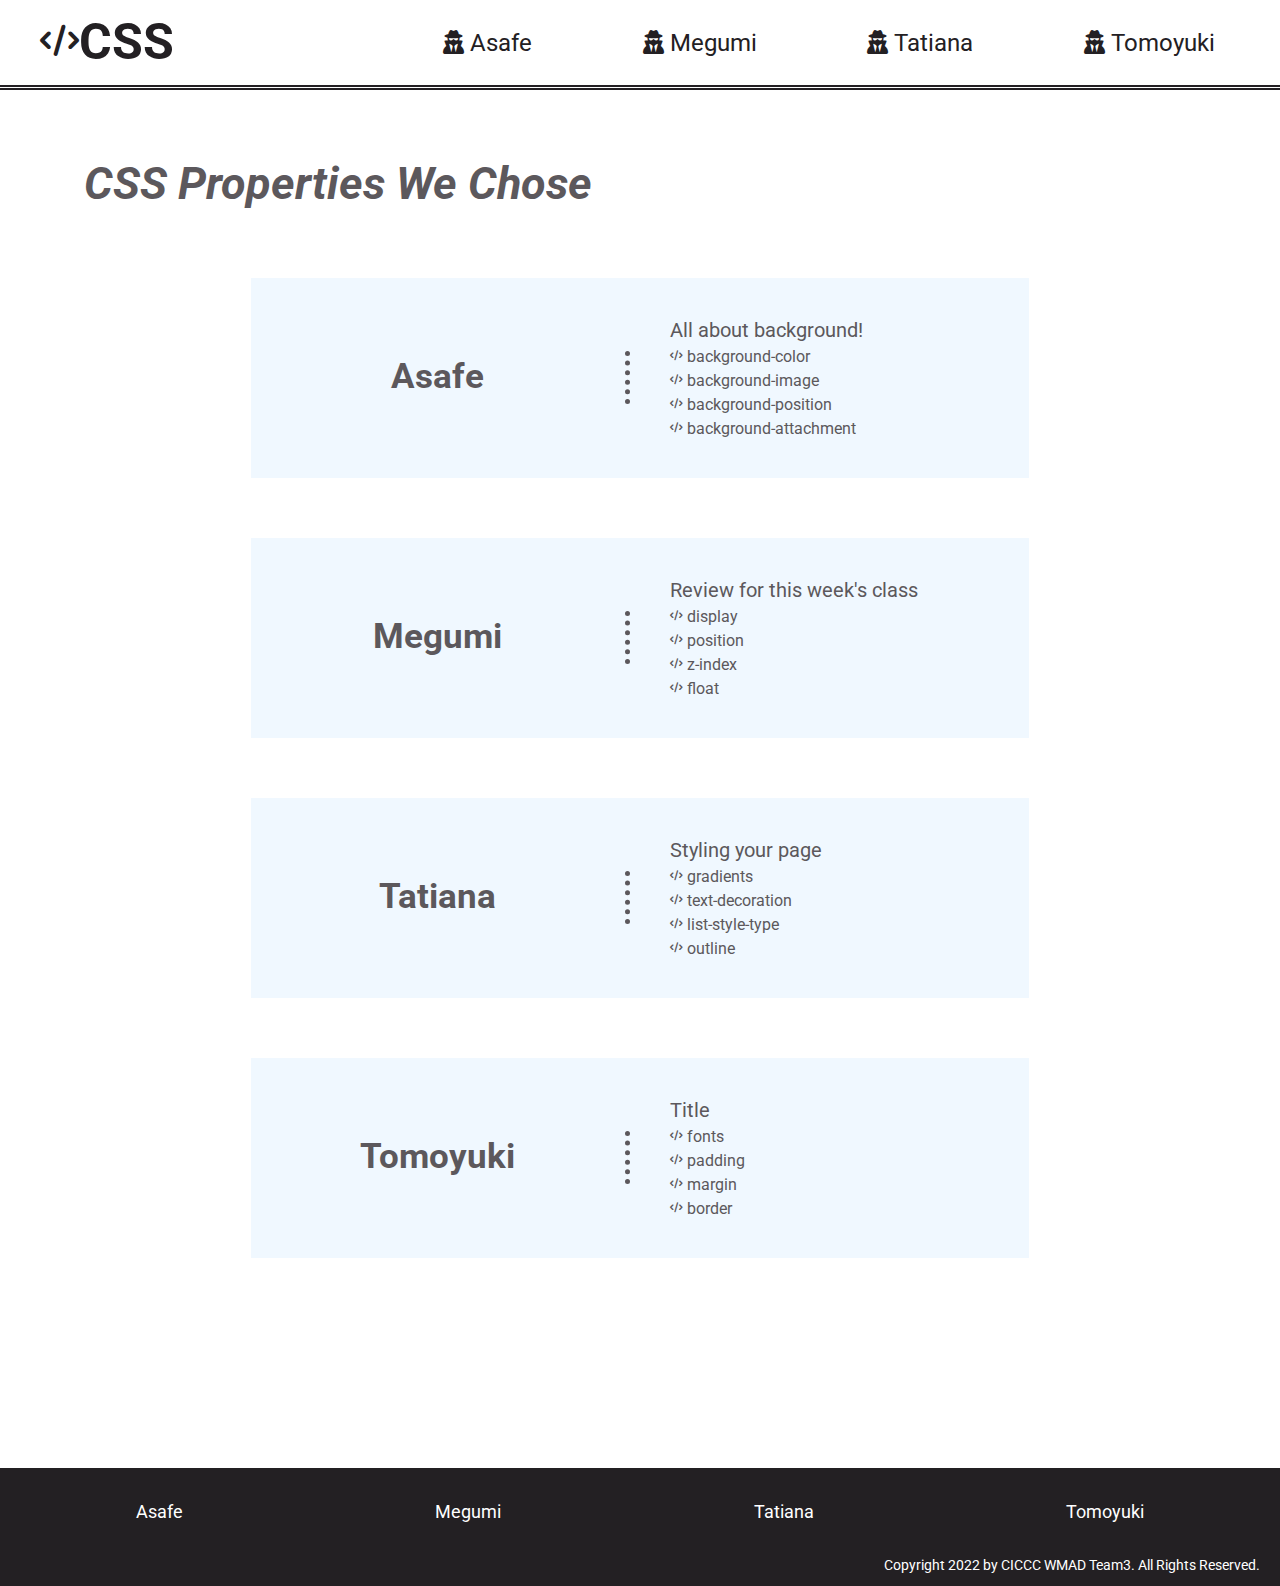
==== commit f1871084: "Add icon on header." ====
--- a/index.html
+++ b/index.html
@@ -35,10 +35,10 @@
                 <div class="header-inner-nav">
                     <nav>
                         <ul>
-                            <li><a href="asafe.html">Asafe</a></li>
-                            <li><a href="megumi.html">Megumi</a></li>
-                            <li><a href="tatiana.html">Tatiana</a></li>
-                            <li><a href="tomoyuki.html">Tomoyuki</a></li>
+                            <li><a href="asafe.html"><i class="fa-solid fa-user-secret"></i> Asafe</a></li>
+                            <li><a href="megumi.html"><i class="fa-solid fa-user-secret"></i> Megumi</a></li>
+                            <li><a href="tatiana.html"><i class="fa-solid fa-user-secret"></i> Tatiana</a></li>
+                            <li><a href="tomoyuki.html"><i class="fa-solid fa-user-secret"></i> Tomoyuki</a></li>
                         </ul>
                     </nav>
                 </div>
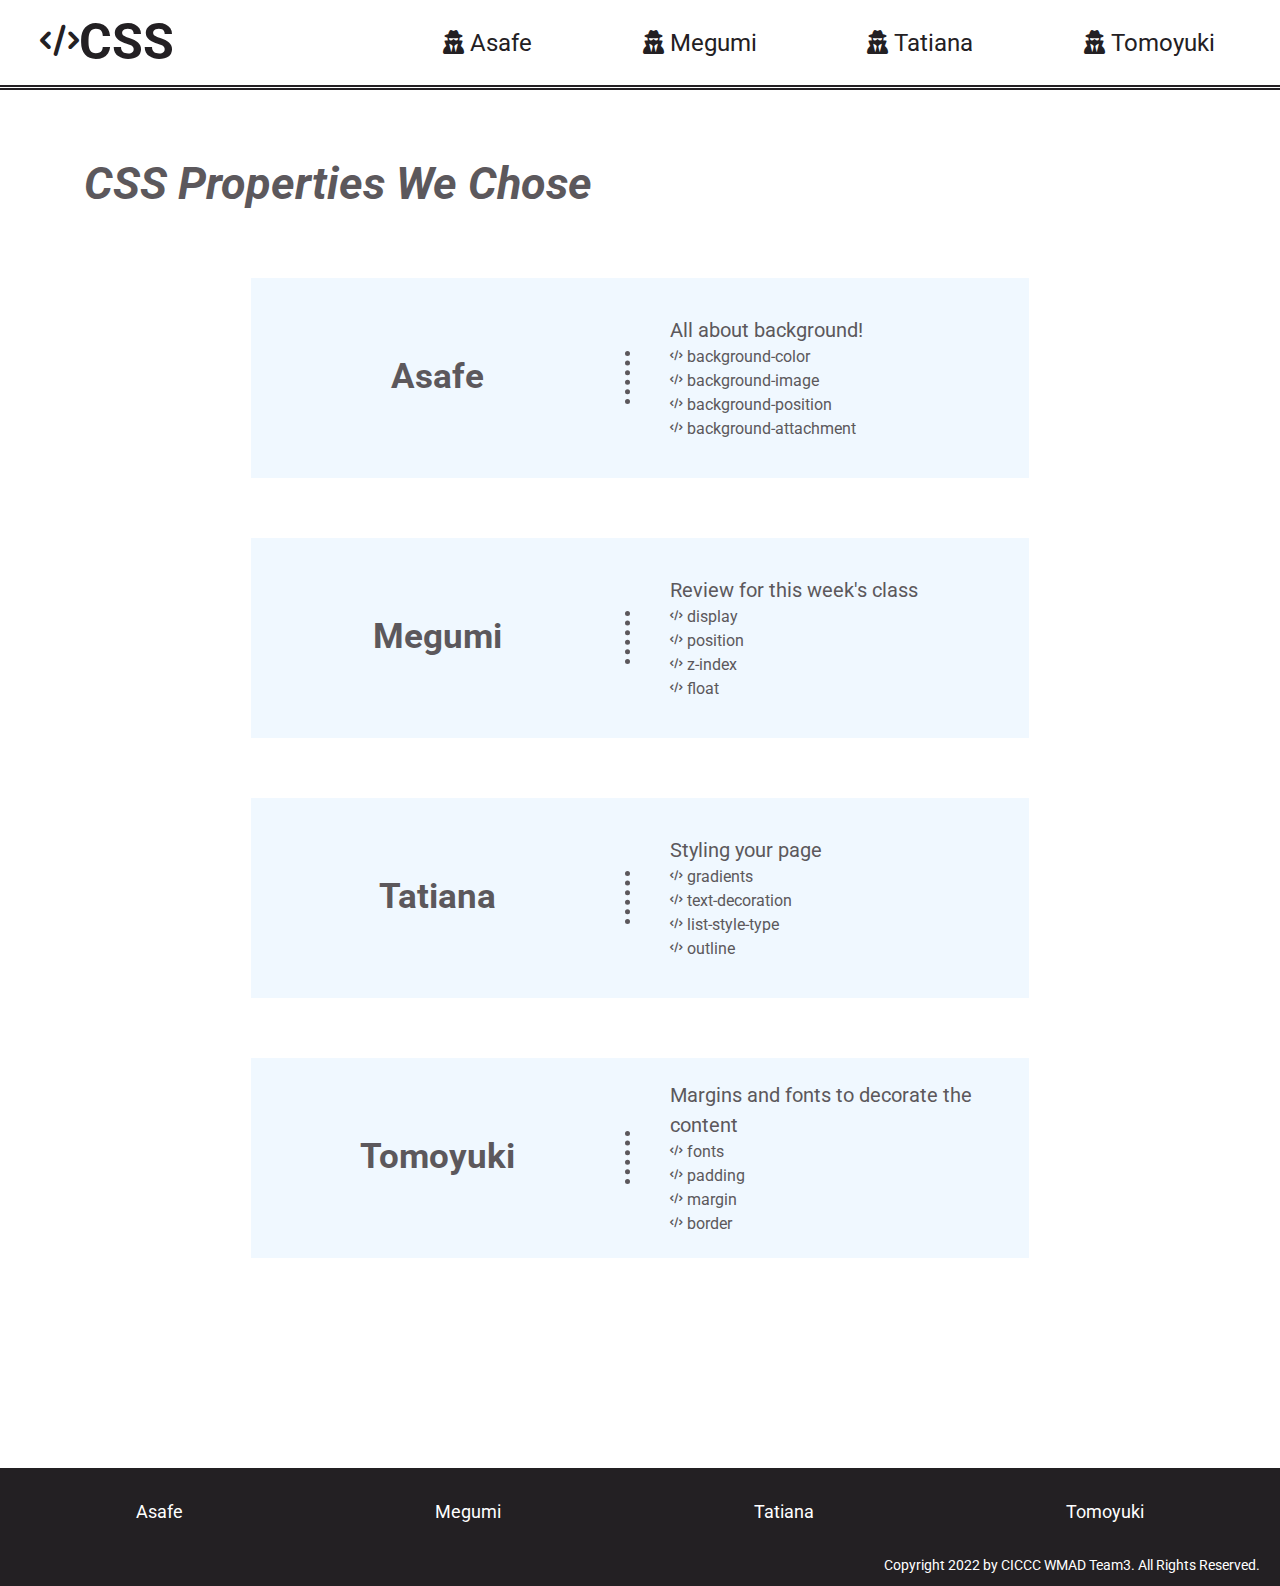
==== commit f546f2e3: "Add title to Tomo's section." ====
--- a/index.html
+++ b/index.html
@@ -97,7 +97,7 @@
                     <h2>Tomoyuki</h2>
                 </div>
                 <div class="summary-description">
-                    <h3>Title</h3>
+                    <h3>Margins and fonts to decorate the content</h3>
                     <ul>
                         <li><i class="fa-solid fa-code fa-2xs"></i> fonts</li>
                         <li><i class="fa-solid fa-code fa-2xs"></i> padding</li>
